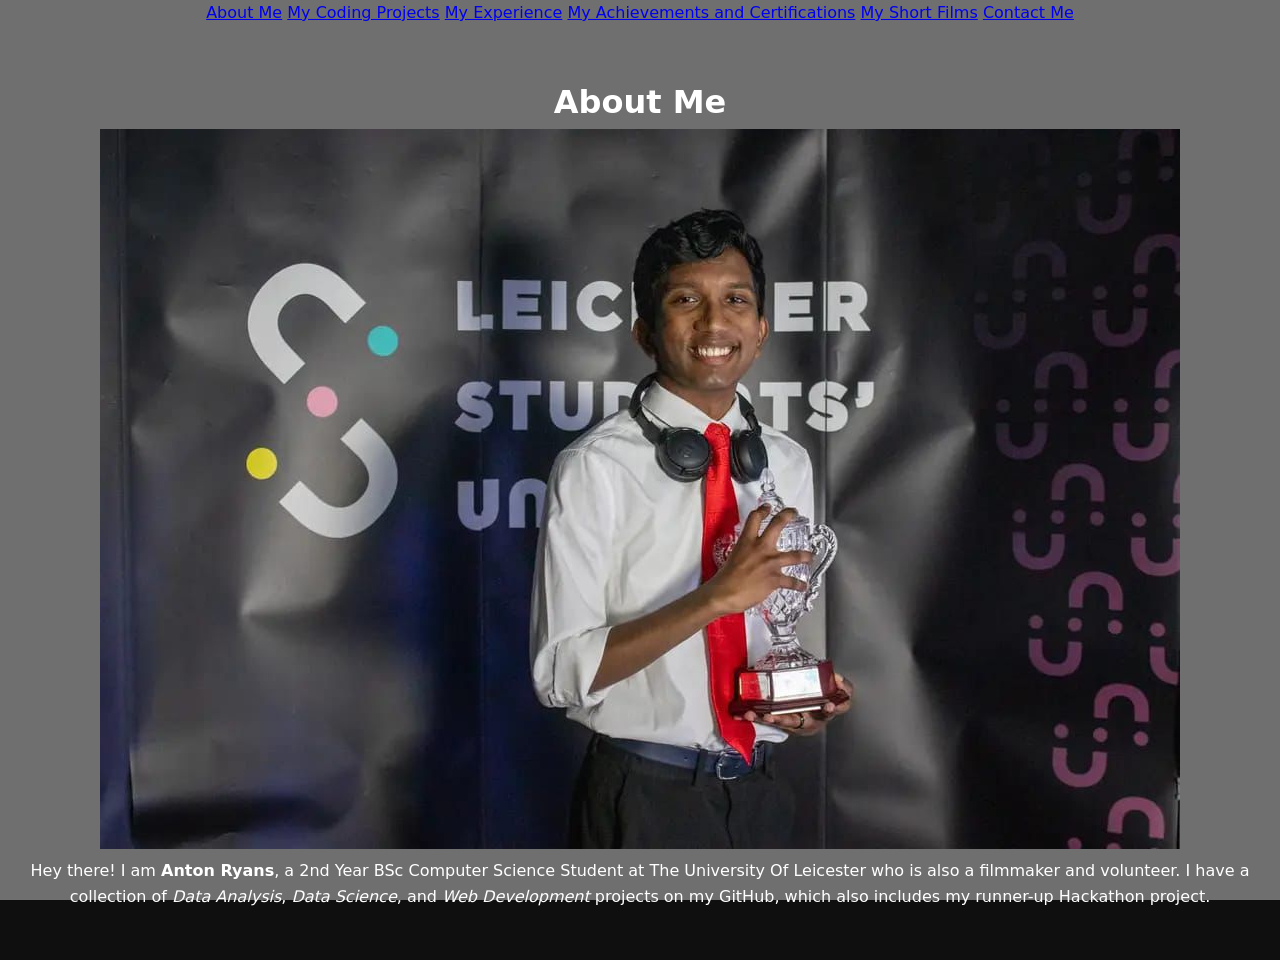
==== index.html @ d1724137 "summer 2025 update" ====
<!DOCTYPE html>
<html lang="en">
<head>
  <meta charset="UTF-8" />
  <meta name="viewport" content="width=device-width, initial-scale=1.0"/>
  <title>Anton Ryans's Portfolio</title>
  <script src="https://platform.linkedin.com/in.js" type="text/javascript"></script>
  <link rel="stylesheet" href="css/generalCSS.css" />
</head>
<body>
  <!-- Background Animation Layer -->
  <div class="el"></div>

  <!-- Navigation -->
  <div class="topnav">
    <a class="active" href="index.html">About Me</a>
    <a href="My Coding Projects Page.html">My Coding Projects</a>
    <a href="My Experience Page.html">My Experience</a>
    <a href="My Achievements and Certifications Page.html">My Achievements and Certifications</a>
    <a href="My Short Films Portfolio Page.html">My Short Films</a>
    <a href="Contact Me Page.html">Contact Me</a>
  </div>

  <!-- Main Content -->
  <main>
    <div class="content">
      <h1>About Me</h1>

      <img class="profile-pic" src="pics/Anton Pic.jpg" alt="Anton Ryans Profile Picture" />

      <p>
        Hey there! I am <strong>Anton Ryans</strong>, a 2nd Year BSc Computer Science Student at The University Of Leicester 
        who is also a filmmaker and volunteer.  
        I have a collection of <em>Data Analysis</em>, <em>Data Science</em>, and <em>Web Development</em> projects on my GitHub,  
        which also includes my runner-up Hackathon project.
      </p>
    </div>
  </main>
</body>
</html>
---- css/generalCSS.css ----
/* =========================================================
   General Resets + Variables
========================================================= */
* {
  box-sizing: border-box;
  margin: 0;
  padding: 0;
}

:root {
  --size: 20px;
  --primary-color: #b0e0e6;
  --text-color: white;
  --bg-color: hsl(0, 0%, 6%);
  --highlight-color: #ffd700;
}

/* =========================================================
   Base Styles
========================================================= */
body {
  font-family: 'Inter', system-ui, sans-serif;
  font-size: 16px;
  line-height: 1.65;
  color: #333;
  margin: 0;
  padding: 0;
  position: relative;
  z-index: 0;
  display: grid;
  place-items: center;
  min-height: 100vh;
  background: var(--bg-color);
  color: var(--text-color);
}

html {
  scroll-behavior: smooth;
}

/* =========================================================
   Background Carousel
========================================================= */
.background-carousel {
  position: fixed;
  top: 0;
  left: 0;
  width: 100%;
  height: 100%;
  overflow: hidden;
  z-index: -2;
}

.background-carousel img {
  position: absolute;
  top: 0;
  left: 0;
  width: 100%;
  height: 100%;
  object-fit: cover;
  opacity: 0;
  animation: carouselFade 30s infinite;
}

.background-carousel img:nth-child(1) { animation-delay: 0s; }
.background-carousel img:nth-child(2) { animation-delay: 10s; }
.background-carousel img:nth-child(3) { animation-delay: 20s; }

@keyframes carouselFade {
  0%, 100% { opacity: 0; }
  5%, 30% { opacity: 1; }
  35% { opacity: 0; }
}

/* =========================================================
   Theme-Specific Backgrounds
========================================================= */
.dark-images { display: none; }

body.dark-mode .light-images { display: none; }
body.dark-mode .dark-images { display: block; }

/* =========================================================
   Overlay
========================================================= */
body::before {
  content: '';
  position: fixed;
  top: 0; left: 0; right: 0; bottom: 0;
  background: rgba(255, 255, 255, 0.4);
  z-index: -1;
}

body.dark-mode::before {
  background: rgba(0, 0, 0, 0.5);
}

/* =========================================================
   Header / Navbar
========================================================= */
header {
  position: sticky;
  top: 0;
  z-index: 10;
  background-color: rgba(0, 77, 153, 0.9);
  color: #fff;
  padding: 10px 20px;
  box-shadow: 0 2px 5px rgba(0, 0, 0, 0.1);
  backdrop-filter: blur(8px);
  -webkit-backdrop-filter: blur(8px);
  transition: background-color 0.3s ease;
}

body.dark-mode header {
  background-color: rgba(0, 0, 0, 0.7);
}

/* =========================================================
   Navbar Layout
========================================================= */
.navbar {
  display: flex;
  align-items: center;
  justify-content: space-between;
  flex-wrap: wrap;
  max-width: 1200px;
  margin: 0 auto;
  padding: 0 1rem;
  gap: 15px;
}

/* Logo */
.logo-link {
  flex: 1;
  display: flex;
  align-items: center;
  text-decoration: none;
}

.logo {
  height: 60px;
  transition: transform 0.3s ease;
}

.logo:hover { transform: scale(1.05); }

/* Nav Links */
.nav-links {
  flex: 2;
  display: flex;
  justify-content: center;
  align-items: center;
  gap: 15px;
  list-style: none;
  margin: 0;
  padding: 0;
}

.nav-links li a {
  position: relative;
  color: white;
  text-decoration: none;
  font-weight: 600;
  padding: 10px 16px;
  border-radius: 6px;
  transition: all 0.3s ease;
}

.nav-links li a::after {
  content: '';
  position: absolute;
  bottom: 6px;
  left: 16px;
  width: 0;
  height: 2px;
  background-color: currentColor;
  transition: width 0.3s ease;
}

.nav-links li a:hover::after,
.nav-links li a.active::after {
  width: calc(100% - 32px);
}

.nav-links li a:hover,
.nav-links li a.active {
  background-color: rgba(255, 255, 255, 0.9);
  color: #004d99;
  transform: scale(1.05);
}

body.dark-mode .nav-links li a { color: #e0e0e0; }

body.dark-mode .nav-links li a:hover,
body.dark-mode .nav-links li a.active {
  background-color: rgba(255, 255, 255, 0.2);
  color: #fff;
}

.nav-links .dot {
  color: white;
  font-size: 1.2rem;
  pointer-events: none;
}

/* =========================================================
   Right Section (Auth + Theme)
========================================================= */
.right-section {
  display: flex;
  align-items: center;
  gap: 10px;
  flex: 1;
  justify-content: flex-end;
}

.auth-links {
  display: flex;
  gap: 10px;
}

.auth-links a {
  text-decoration: none;
  color: white;
  font-weight: 600;
  padding: 10px 16px;
  border-radius: 6px;
  transition: all 0.3s ease;
}

.auth-links a:hover {
  color: #004d99;
  background-color: rgba(255, 255, 255, 0.9);
  transform: scale(1.05);
}

.theme-label { color: white; margin-right: 5px; }

/* Toggle Switch */
.switch {
  position: relative;
  display: inline-block;
  width: 40px;
  height: 20px;
}

.switch input { opacity: 0; width: 0; height: 0; }

.slider {
  position: absolute;
  top: 0;
  left: 0;
  right: 0;
  bottom: 0;
  background-color: #ccc;
  border-radius: 20px;
  transition: 0.4s;
}

.slider:before {
  content: "";
  position: absolute;
  height: 16px;
  width: 16px;
  left: 2px;
  bottom: 2px;
  background-color: white;
  border-radius: 50%;
  transition: 0.4s;
}

input:checked + .slider { background-color: #2196F3; }
input:checked + .slider:before { transform: translateX(20px); }

/* Nav Toggle Button (Mobile) */
.nav-toggle {
  display: none;
  flex-direction: column;
  cursor: pointer;
  gap: 5px;
}

.nav-toggle span {
  height: 3px;
  width: 25px;
  background-color: white;
  border-radius: 2px;
}

/* =========================================================
   Main Content
========================================================= */
main {
  padding: 50px 20px;
  display: flex;
  justify-content: center;
  align-items: center;
  min-height: calc(100vh - 80px);
  text-align: center;
}

/* Welcome Box */
.welcome-container {
  max-width: 800px;
  background-color: rgba(255, 255, 255, 0.75);
  backdrop-filter: blur(10px);
  padding: 40px 30px;
  border-radius: 10px;
  box-shadow: 0 4px 15px rgba(0, 0, 0, 0.2);
  color: #000;
}

body.dark-mode .welcome-container {
  background-color: rgba(24, 24, 24, 0.85);
  color: #f0f0f0;
}

.welcome-container h1 {
  font-size: 3rem;
  margin-bottom: 20px;
  font-weight: 700;
  color: #004d99;
}

.welcome-container p {
  font-size: 1.125rem;
  margin-bottom: 20px;
}

/* CTA */
.cta-button {
  background-color: #2563eb;
  color: white;
  padding: 15px 30px;
  font-size: 1.1em;
  font-weight: 600;
  text-transform: uppercase;
  border: none;
  border-radius: 6px;
  cursor: pointer;
  box-shadow: 0 4px 12px rgba(0, 0, 0, 0.15);
  transition: background-color 0.3s, transform 0.2s;
}

.cta-button:hover {
  background-color: #1e40af;
  transform: translateY(-2px) scale(1.03);
}

/* Greeting Message */
.greeting-message {
  font-size: 1.5rem;
  font-weight: 600;
  color: #333;
  margin-bottom: 1rem;
  background-color: rgba(255, 255, 255, 0.85);
  padding: 0.8rem 1.2rem;
  border-radius: 8px;
  text-align: center;
  box-shadow: 0 2px 10px rgba(0,0,0,0.1);
}

.dark-mode .greeting-message {
  background-color: rgba(40, 40, 40, 0.85);
  color: #eee;
}

/* =========================================================
   Background Animation Layer
========================================================= */
.el {
  background: conic-gradient(
    from 180deg at 50% 70%,
    hsla(0, 0%, 98%, 1) 0deg,
    #eec32d 72deg,
    #ec4b4b 144deg,
    #709ab9 216deg,
    #4dffbf 288deg,
    hsla(0, 0%, 98%, 1) 1turn
  );
  width: 100%;
  height: 100%;
  position: absolute;
  top: 0; left: 0;
  mask: radial-gradient(circle at 50% 50%, white 2px, transparent 2.5px) 50% 50% / var(--size) var(--size),
        url("https://assets.codepen.io/605876/noise-mask.png") 256px 50% / 256px 256px;
  mask-composite: intersect;
  animation: flicker 20s infinite linear;
  z-index: -1;
}

@keyframes flicker {
  to { mask-position: 50% 50%, 0 50%; }
}

/* =========================================================
   Responsive Adjustments
========================================================= */
@media (max-width: 768px) {
  .navbar {
    flex-direction: column;
    align-items: flex-start;
    gap: 10px;
  }

  .nav-links {
    display: none;
    flex-direction: column;
    width: 100%;
    background-color: rgba(0, 77, 153, 0.95);
    border-top: 1px solid #fff;
  }

  .nav-links.active { display: flex; }

  .nav-toggle { display: flex; }

  .auth-links,
  .theme-toggle-wrapper {
    flex-direction: column;
    align-items: flex-start;
  }
}
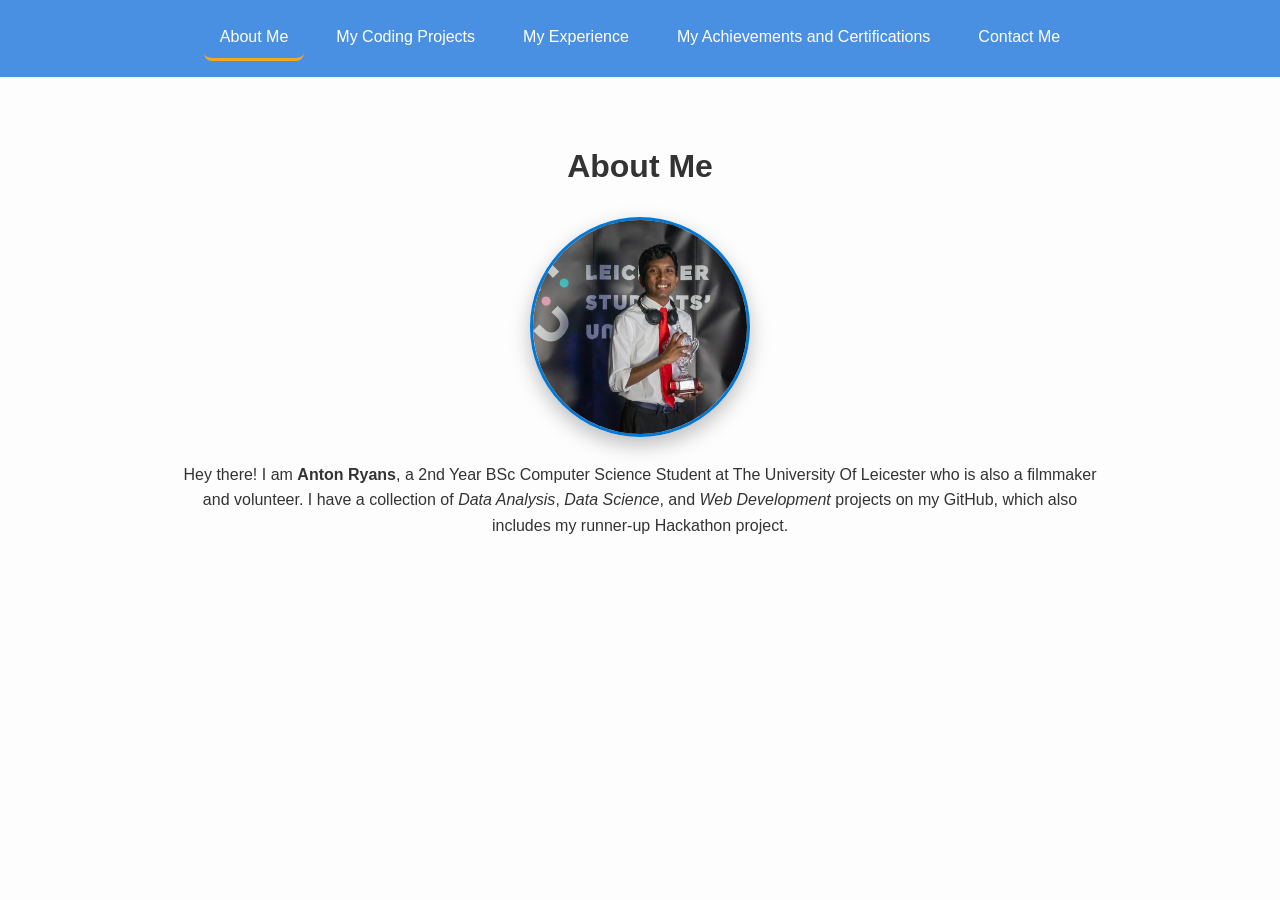
==== commit f6e32cbc: "2.1 updatw, changed css" ====
--- a/index.html
+++ b/index.html
@@ -4,20 +4,20 @@
   <meta charset="UTF-8" />
   <meta name="viewport" content="width=device-width, initial-scale=1.0"/>
   <title>Anton Ryans's Portfolio</title>
-  <script src="https://platform.linkedin.com/in.js" type="text/javascript"></script>
-  <link rel="stylesheet" href="css/generalCSS.css" />
+
+  <!-- Theme and Page-specific Styles -->
+  <link rel="stylesheet" href="css/theme.css" />
+  <link rel="stylesheet" href="css/index.css" />
 </head>
+
 <body>
-  <!-- Background Animation Layer -->
-  <div class="el"></div>
 
-  <!-- Navigation -->
+  <!-- Top Navigation -->
   <div class="topnav">
     <a class="active" href="index.html">About Me</a>
     <a href="My Coding Projects Page.html">My Coding Projects</a>
     <a href="My Experience Page.html">My Experience</a>
     <a href="My Achievements and Certifications Page.html">My Achievements and Certifications</a>
-    <a href="My Short Films Portfolio Page.html">My Short Films</a>
     <a href="Contact Me Page.html">Contact Me</a>
   </div>
 
@@ -35,6 +35,27 @@
         which also includes my runner-up Hackathon project.
       </p>
     </div>
+
+    <!-- Popup Section -->
+<div class="popup-overlay" id="popupOverlay">
+  <div class="popup">
+    <h2>Welcome!</h2>
+    <p>Thanks for visiting my portfolio website. Choose where you’d like to go:</p>
+
+    <div class="popup-buttons">
+      <a href="My Coding Projects Page.html" class="popup-link">My Coding Projects</a>
+      <a href="My Experience Page.html" class="popup-link">My Experience</a>
+      <a href="My Achievements and Certifications Page.html" class="popup-link">Achievements & Certifications</a>
+      <a href="Contact Me Page.html" class="popup-link">Contact Me</a>
+    </div>
+
+    <button id="closePopupBtn">Close</button>
+  </div>
+</div>
+
   </main>
+
+  <!-- JavaScript -->
+  <script src="js/index.js" defer></script>
 </body>
 </html>
--- a/css/theme.css
+++ b/css/theme.css
@@ -0,0 +1,84 @@
+/* ===============================
+   THEME.CSS - General Layout
+================================ */
+
+/* Root Variables */
+:root {
+    --primary-color: #4A90E2;
+    --secondary-color: #F5A623;
+    --background-color: #fdfdfd;
+    --text-color: #333;
+    --heading-color: #1a1a1a;
+    --link-color: var(--primary-color);
+    --link-hover-color: var(--secondary-color);
+    --border-radius: 8px;
+    --transition-speed: 0.3s;
+    --font-family: 'Segoe UI', Tahoma, Geneva, Verdana, sans-serif;
+}
+
+/* Global Styles */
+* {
+    margin: 0;
+    padding: 0;
+    box-sizing: border-box;
+}
+
+body {
+    font-family: var(--font-family);
+    background-color: var(--background-color);
+    color: var(--text-color);
+    line-height: 1.6;
+    text-align: center; /* center everything */
+}
+
+/* ---------- Top Navigation ---------- */
+.topnav {
+    display: flex;
+    flex-wrap: wrap;
+    justify-content: center; /* center nav links */
+    gap: 1rem;
+    background-color: var(--primary-color);
+    padding: 1rem 2rem;
+}
+
+.topnav a {
+    color: white;
+    text-decoration: none;
+    font-weight: 500;
+    padding: 0.5rem 1rem;
+    transition: color var(--transition-speed), background var(--transition-speed);
+    border-radius: var(--border-radius);
+}
+
+.topnav a:hover {
+    color: var(--secondary-color);
+    background-color: rgba(255, 255, 255, 0.1);
+}
+
+.topnav a.active {
+    border-bottom: 3px solid var(--secondary-color);
+}
+
+/* ---------- Main Content ---------- */
+.content {
+    max-width: 1000px;
+    margin: 2rem auto;
+    padding: 2rem;
+}
+
+/* Center all headings */
+.content h1, .content h2, .content h3 {
+    text-align: center;
+}
+
+/* Center paragraphs */
+.content p {
+    text-align: center;
+}
+
+/* Center links */
+.content a {
+    display: inline-block;
+    margin: 0.5rem auto;
+    text-align: center;
+}
--- a/css/index.css
+++ b/css/index.css
@@ -0,0 +1,126 @@
+/* ---------- INDEX PAGE SPECIFIC STYLES ---------- */
+
+/* Profile Picture Styling */
+.profile-pic {
+    display: block;
+    margin: 25px auto;
+    width: 220px;
+    height: 220px;
+    object-fit: cover;
+    border-radius: 50%;
+    box-shadow: 0 8px 20px rgba(0, 0, 0, 0.25);
+    border: 3px solid #0078d7;
+    transition: transform 0.3s ease, box-shadow 0.3s ease;
+}
+
+.profile-pic:hover {
+    transform: scale(1.05);
+    box-shadow: 0 12px 28px rgba(0, 120, 215, 0.4);
+}
+
+/* ---------- POPUP STYLES ---------- */
+
+.popup-overlay {
+    display: none; /* Hidden by default */
+    position: fixed;
+    inset: 0;
+    background-color: rgba(0, 0, 0, 0.6);
+    justify-content: center;
+    align-items: center;
+    z-index: 999;
+    backdrop-filter: blur(3px);
+}
+
+.popup {
+    background-color: #ffffff;
+    border-radius: 16px;
+    padding: 30px 40px;
+    text-align: center;
+    max-width: 420px;
+    width: 90%;
+    box-shadow: 0 8px 30px rgba(0, 0, 0, 0.35);
+    animation: popupFade 0.4s ease;
+}
+
+.popup h2 {
+    margin-bottom: 12px;
+    color: #0078d7;
+    font-size: 1.8rem;
+}
+
+.popup p {
+    margin-bottom: 25px;
+    color: #333;
+    line-height: 1.5;
+    font-size: 1rem;
+}
+
+/* ---------- POPUP BUTTONS ---------- */
+
+.popup-buttons {
+    display: flex;
+    flex-direction: column;
+    gap: 12px;
+    margin: 20px 0;
+}
+
+.popup-link {
+    text-decoration: none;
+    background-color: #0078d7;
+    color: white;
+    padding: 10px 16px;
+    border-radius: 10px;
+    font-weight: 600;
+    transition: background-color 0.25s ease, transform 0.25s ease, box-shadow 0.25s ease;
+    box-shadow: 0 3px 8px rgba(0, 120, 215, 0.3);
+}
+
+.popup-link:hover {
+    background-color: #005fa3;
+    transform: translateY(-2px);
+    box-shadow: 0 5px 14px rgba(0, 120, 215, 0.45);
+}
+
+/* ---------- CLOSE BUTTON ---------- */
+
+.popup button {
+    background-color: #333;
+    color: white;
+    border: none;
+    border-radius: 8px;
+    padding: 10px 18px;
+    cursor: pointer;
+    font-weight: 600;
+    transition: background-color 0.3s ease, transform 0.2s ease;
+}
+
+.popup button:hover {
+    background-color: #555;
+    transform: scale(1.05);
+}
+
+/* ---------- ANIMATIONS ---------- */
+@keyframes popupFade {
+    from {
+        transform: scale(0.85);
+        opacity: 0;
+    }
+    to {
+        transform: scale(1);
+        opacity: 1;
+    }
+}
+
+/* ---------- RESPONSIVE DESIGN ---------- */
+@media (min-width: 600px) {
+    .popup-buttons {
+        flex-direction: row;
+        flex-wrap: wrap;
+        justify-content: center;
+    }
+
+    .popup-link {
+        flex: 1 1 45%;
+        text-align: center;
+    }
+}
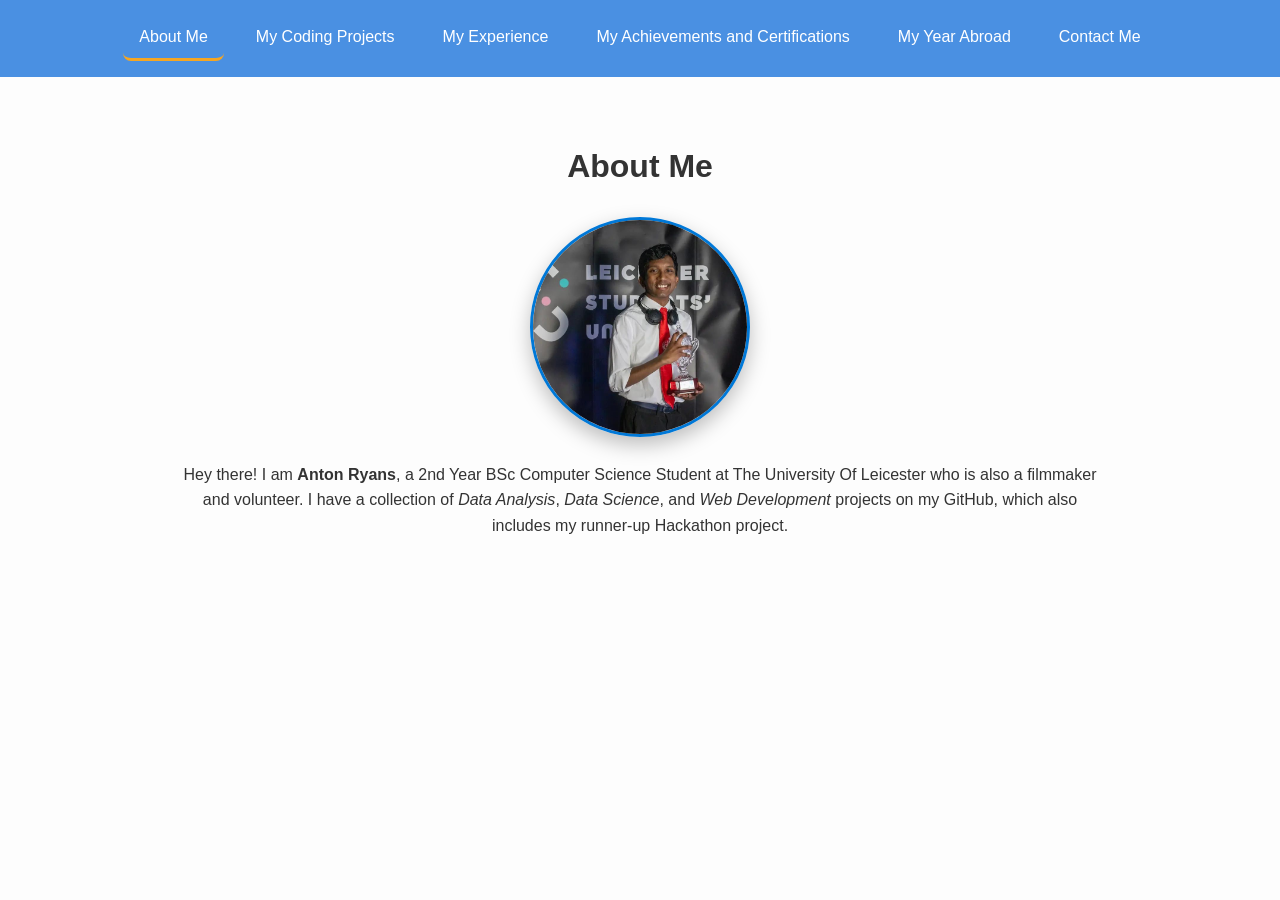
==== commit 16e794b4: "nav bar update" ====
--- a/index.html
+++ b/index.html
@@ -18,6 +18,7 @@
     <a href="My Coding Projects Page.html">My Coding Projects</a>
     <a href="My Experience Page.html">My Experience</a>
     <a href="My Achievements and Certifications Page.html">My Achievements and Certifications</a>
+    <a href="yearAbroad.html">My Year Abroad</a>
     <a href="Contact Me Page.html">Contact Me</a>
   </div>
 
@@ -46,6 +47,7 @@
       <a href="My Coding Projects Page.html" class="popup-link">My Coding Projects</a>
       <a href="My Experience Page.html" class="popup-link">My Experience</a>
       <a href="My Achievements and Certifications Page.html" class="popup-link">Achievements & Certifications</a>
+      <a href="yearAbroad.html" class="popup-link">Year Abroad</a>
       <a href="Contact Me Page.html" class="popup-link">Contact Me</a>
     </div>
 
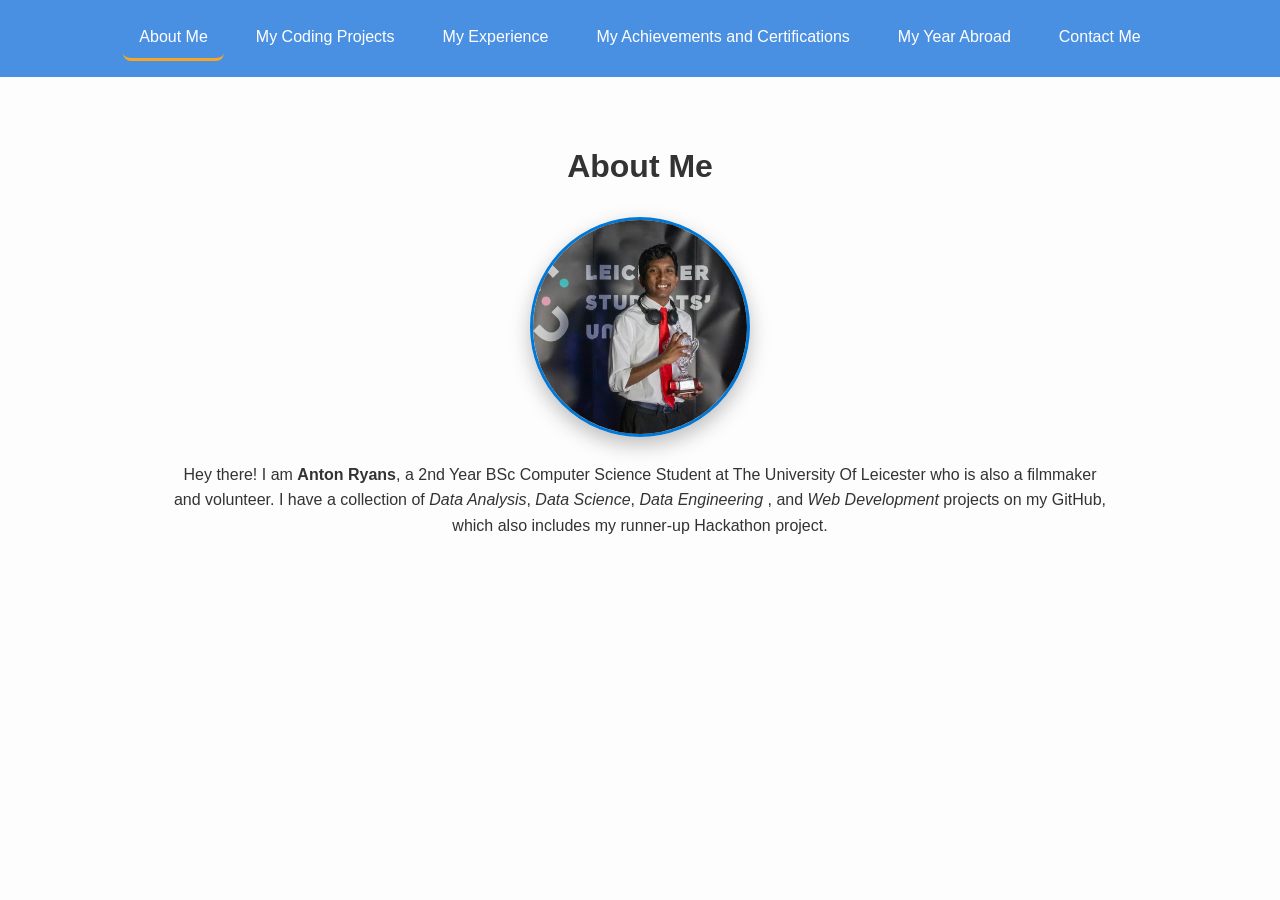
==== commit d0226eec: "update index" ====
--- a/index.html
+++ b/index.html
@@ -32,7 +32,7 @@
       <p>
         Hey there! I am <strong>Anton Ryans</strong>, a 2nd Year BSc Computer Science Student at The University Of Leicester 
         who is also a filmmaker and volunteer.  
-        I have a collection of <em>Data Analysis</em>, <em>Data Science</em>, and <em>Web Development</em> projects on my GitHub,  
+        I have a collection of <em>Data Analysis</em>, <em>Data Science</em>, <em> Data Engineering </em>, and <em>Web Development</em> projects on my GitHub,  
         which also includes my runner-up Hackathon project.
       </p>
     </div>
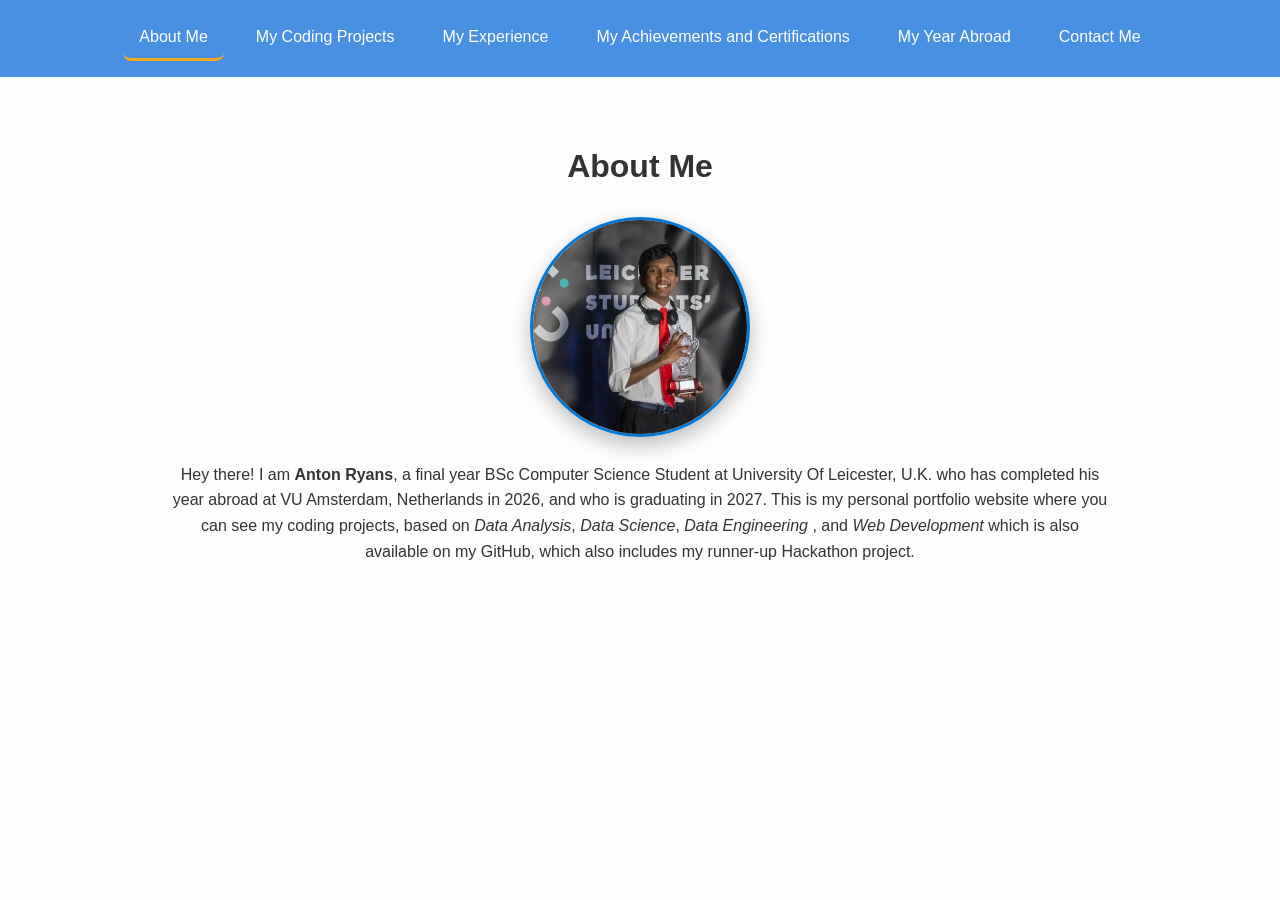
==== commit 5c053fdd: "layout update for following pages" ====
--- a/index.html
+++ b/index.html
@@ -30,10 +30,13 @@
       <img class="profile-pic" src="pics/Anton Pic.jpg" alt="Anton Ryans Profile Picture" />
 
       <p>
-        Hey there! I am <strong>Anton Ryans</strong>, a 2nd Year BSc Computer Science Student at The University Of Leicester 
-        who is also a filmmaker and volunteer.  
-        I have a collection of <em>Data Analysis</em>, <em>Data Science</em>, <em> Data Engineering </em>, and <em>Web Development</em> projects on my GitHub,  
-        which also includes my runner-up Hackathon project.
+        Hey there! I am <strong>Anton Ryans</strong>, 
+        a final year BSc Computer Science Student at University Of Leicester, U.K. who 
+        has completed his year abroad at VU Amsterdam, Netherlands in 2026,
+        and who is graduating in 2027.
+        This is my personal portfolio website where you can see my coding projects, based on <em>Data Analysis</em>, 
+        <em>Data Science</em>, <em> Data Engineering </em>, and <em>Web Development</em> which is also available
+        on my GitHub, which also includes my runner-up Hackathon project.
       </p>
     </div>
 
@@ -41,7 +44,7 @@
 <div class="popup-overlay" id="popupOverlay">
   <div class="popup">
     <h2>Welcome!</h2>
-    <p>Thanks for visiting my portfolio website. Choose where you’d like to go:</p>
+    <p>Thanks for visiting my portfolio website. Choose the webpage you want to visit:</p>
 
     <div class="popup-buttons">
       <a href="My Coding Projects Page.html" class="popup-link">My Coding Projects</a>
--- a/css/theme.css
+++ b/css/theme.css
@@ -81,4 +81,25 @@
     display: inline-block;
     margin: 0.5rem auto;
     text-align: center;
+}
+
+/* ===============================
+  DOWNLOAD BUTTON
+   =============================== */
+
+.download-btn {
+    display: inline-block;
+    padding: 0.75rem 1.2rem;
+    background-color: #4a74f5;
+    color: white !important;
+    text-decoration: none;
+    border-radius: 6px;
+    font-weight: bold;
+    margin-top: 1.5rem;
+    transition: background-color 0.2s ease-in-out, transform 0.2s ease-in-out;
+}
+
+.download-btn:hover {
+    background-color: #375de0;
+    transform: translateY(-2px);
 }
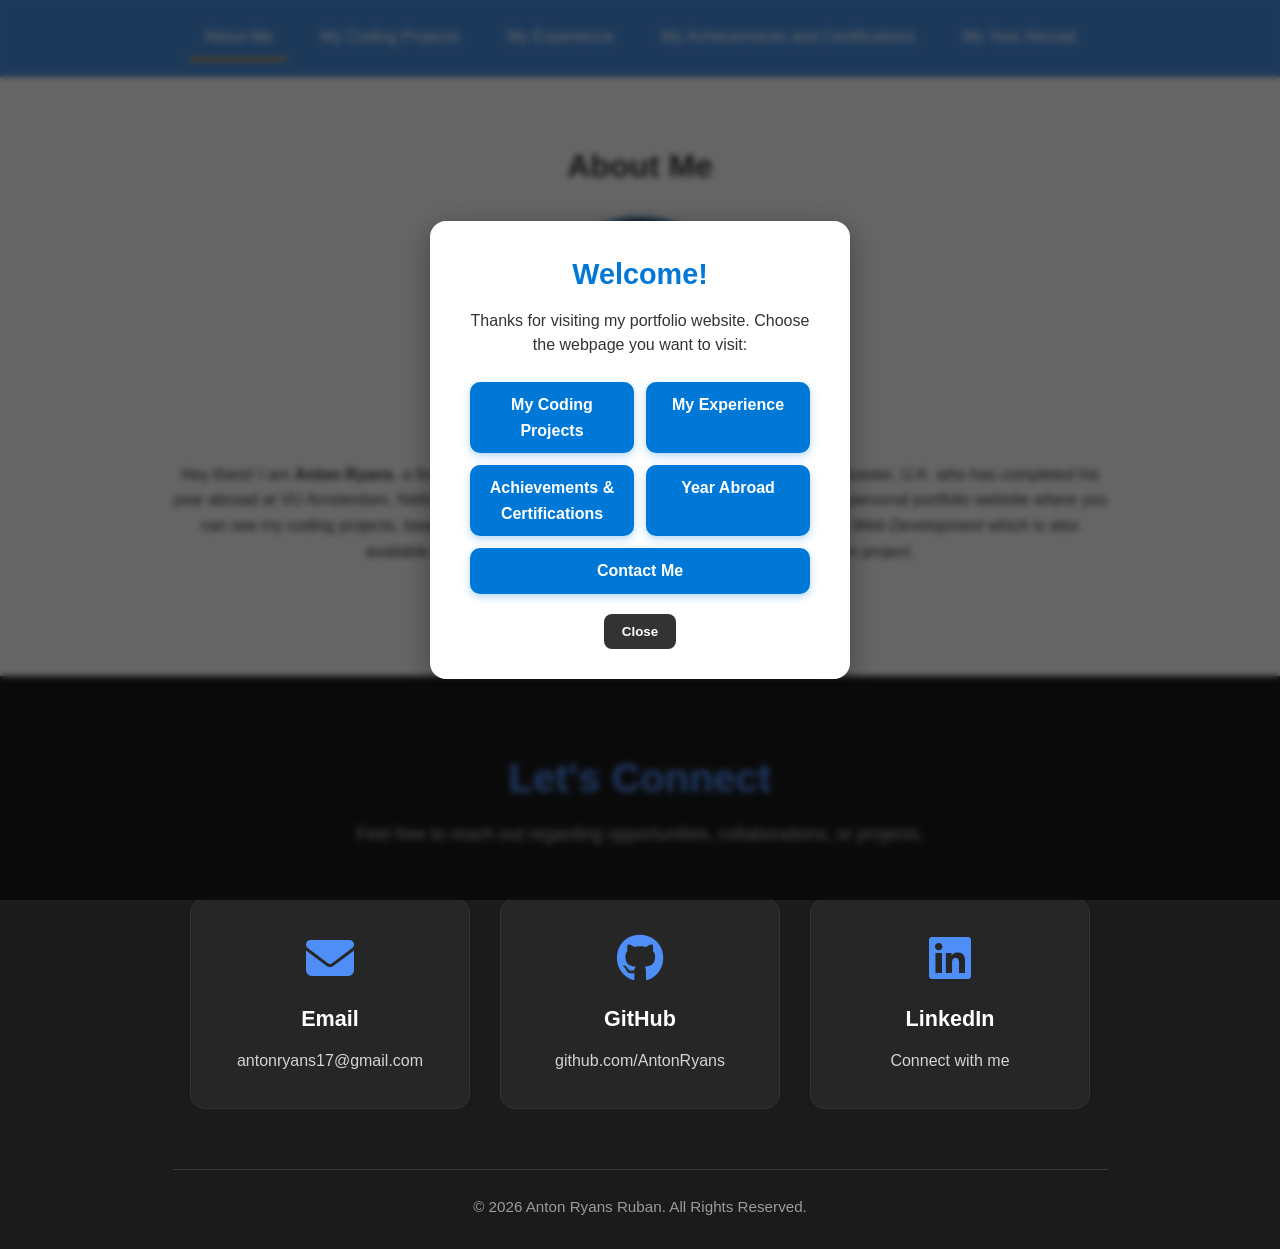
==== commit 5d3d2f7c: "year abroad page update and  footer update" ====
--- a/index.html
+++ b/index.html
@@ -8,6 +8,7 @@
   <!-- Theme and Page-specific Styles -->
   <link rel="stylesheet" href="css/theme.css" />
   <link rel="stylesheet" href="css/index.css" />
+  <link rel="stylesheet" href="https://cdnjs.cloudflare.com/ajax/libs/font-awesome/6.7.2/css/all.min.css">
 </head>
 
 <body>
@@ -19,7 +20,6 @@
     <a href="My Experience Page.html">My Experience</a>
     <a href="My Achievements and Certifications Page.html">My Achievements and Certifications</a>
     <a href="yearAbroad.html">My Year Abroad</a>
-    <a href="Contact Me Page.html">Contact Me</a>
   </div>
 
   <!-- Main Content -->
@@ -62,5 +62,47 @@
 
   <!-- JavaScript -->
   <script src="js/index.js" defer></script>
+
+<footer class="footer">
+
+    <div class="footer-content">
+
+        <h2>Let's Connect</h2>
+
+        <p class="footer-text">
+            Feel free to reach out regarding opportunities, collaborations, or projects.
+        </p>
+
+        <div class="contact-links">
+
+            <a href="mailto:antonryans17@gmail.com" class="contact-card">
+                <i class="fa-solid fa-envelope footer-icon"></i>
+                <h3>Email</h3>
+                <p>antonryans17@gmail.com</p>
+            </a>
+
+            <a href="https://github.com/AntonRyans" target="_blank" class="contact-card">
+                <i class="fa-brands fa-github footer-icon"></i>
+                <h3>GitHub</h3>
+                <p>github.com/AntonRyans</p>
+            </a>
+
+            <a href="https://www.linkedin.com/in/anton-ryans-ruban-a1a442295/" target="_blank" class="contact-card">
+                <i class="fa-brands fa-linkedin footer-icon"></i>
+                <h3>LinkedIn</h3>
+                <p>Connect with me</p>
+            </a>
+
+        </div>
+
+        <div class="footer-divider"></div>
+
+        <p class="copyright">
+            © 2026 Anton Ryans Ruban. All Rights Reserved.
+        </p>
+
+    </div>
+
+</footer>
 </body>
 </html>
--- a/css/theme.css
+++ b/css/theme.css
@@ -102,4 +102,81 @@
 .download-btn:hover {
     background-color: #375de0;
     transform: translateY(-2px);
+}
+.footer{
+    background:#1b1b1b;
+    color:white;
+    margin-top:80px;
+    padding:70px 20px 30px;
+}
+
+.footer-content{
+    max-width:1100px;
+    margin:auto;
+    text-align:center;
+}
+
+.footer h2{
+    color:#4f8df7;
+    font-size:2.5rem;
+    margin-bottom:10px;
+}
+
+.footer-text{
+    color:#bdbdbd;
+    font-size:1.1rem;
+    margin-bottom:50px;
+}
+
+.contact-links{
+    display:flex;
+    justify-content:center;
+    gap:30px;
+    flex-wrap:wrap;
+}
+
+.contact-card{
+    width:280px;
+    padding:35px 25px;
+    background:#262626;
+    border-radius:15px;
+    text-decoration:none;
+    color:white;
+    transition:all .3s ease;
+    border:1px solid #333;
+}
+
+.contact-card:hover{
+    transform:translateY(-8px);
+    border-color:#4f8df7;
+    box-shadow:0 10px 25px rgba(79,141,247,.25);
+}
+
+.footer-icon{
+    font-size:3rem;
+    color:#4f8df7;
+    margin-bottom:20px;
+}
+
+.contact-card h3{
+    margin-bottom:12px;
+    font-size:1.35rem;
+}
+
+.contact-card p{
+    color:#d4d4d4;
+    word-break:break-word;
+    line-height:1.5;
+}
+
+.footer-divider{
+    width:85%;
+    height:1px;
+    background:#3a3a3a;
+    margin:60px auto 25px;
+}
+
+.copyright{
+    color:#9b9b9b;
+    font-size:.95rem;
 }
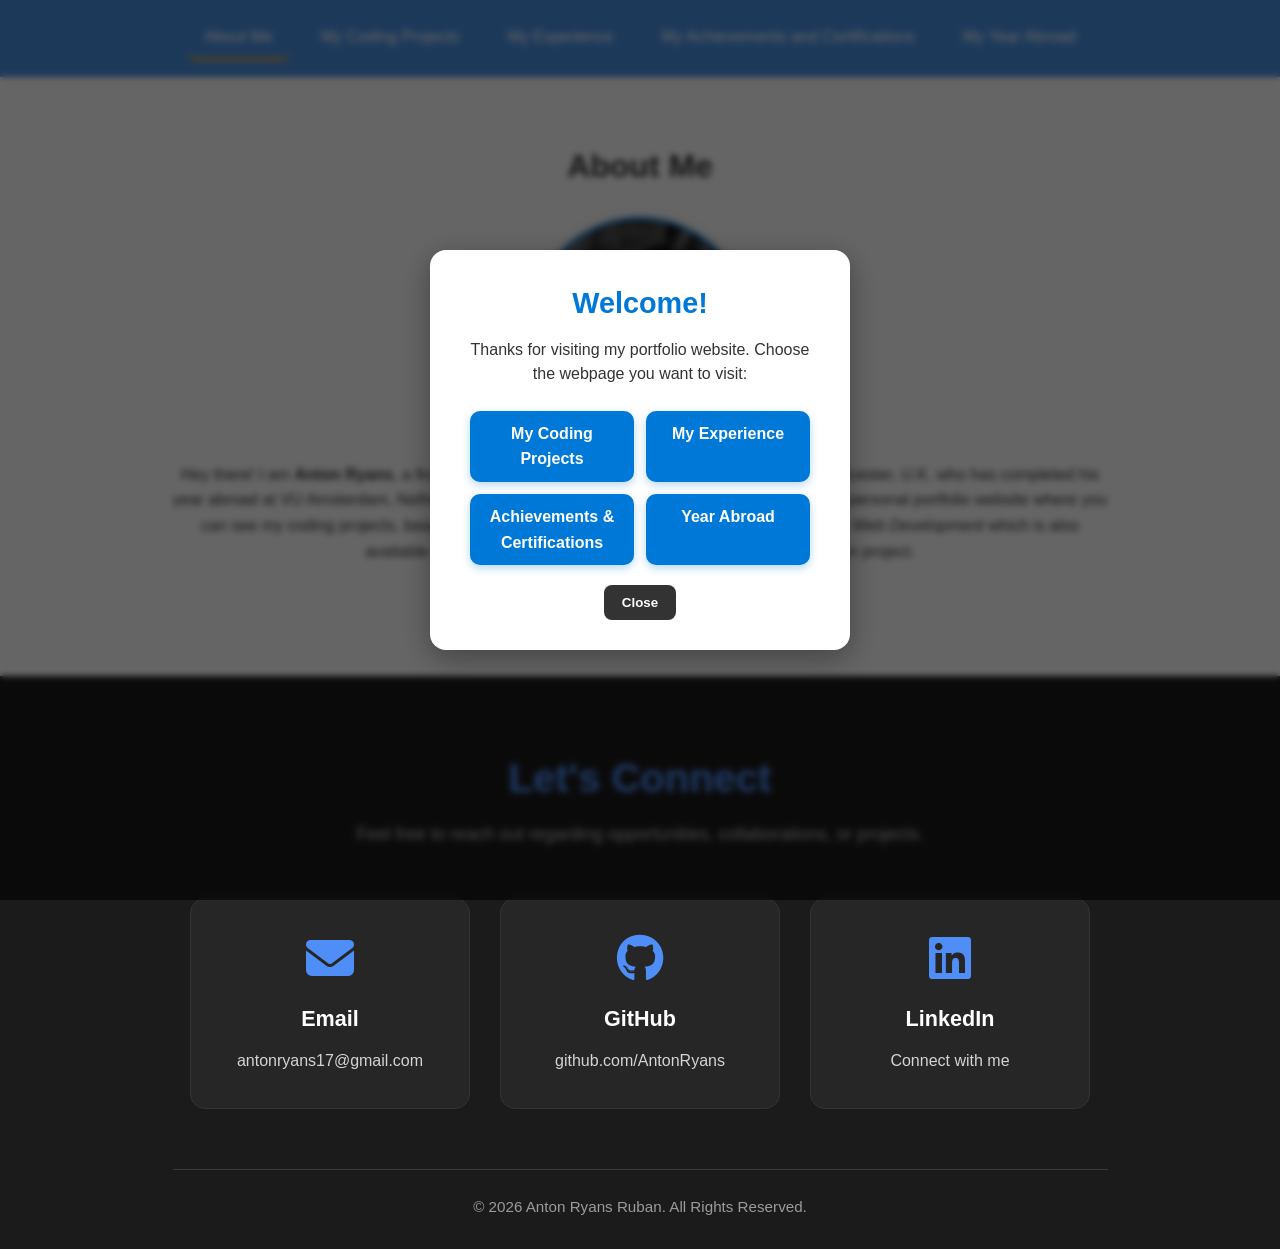
==== commit 721668c9: "update popup message" ====
--- a/index.html
+++ b/index.html
@@ -51,7 +51,6 @@
       <a href="My Experience Page.html" class="popup-link">My Experience</a>
       <a href="My Achievements and Certifications Page.html" class="popup-link">Achievements & Certifications</a>
       <a href="yearAbroad.html" class="popup-link">Year Abroad</a>
-      <a href="Contact Me Page.html" class="popup-link">Contact Me</a>
     </div>
 
     <button id="closePopupBtn">Close</button>
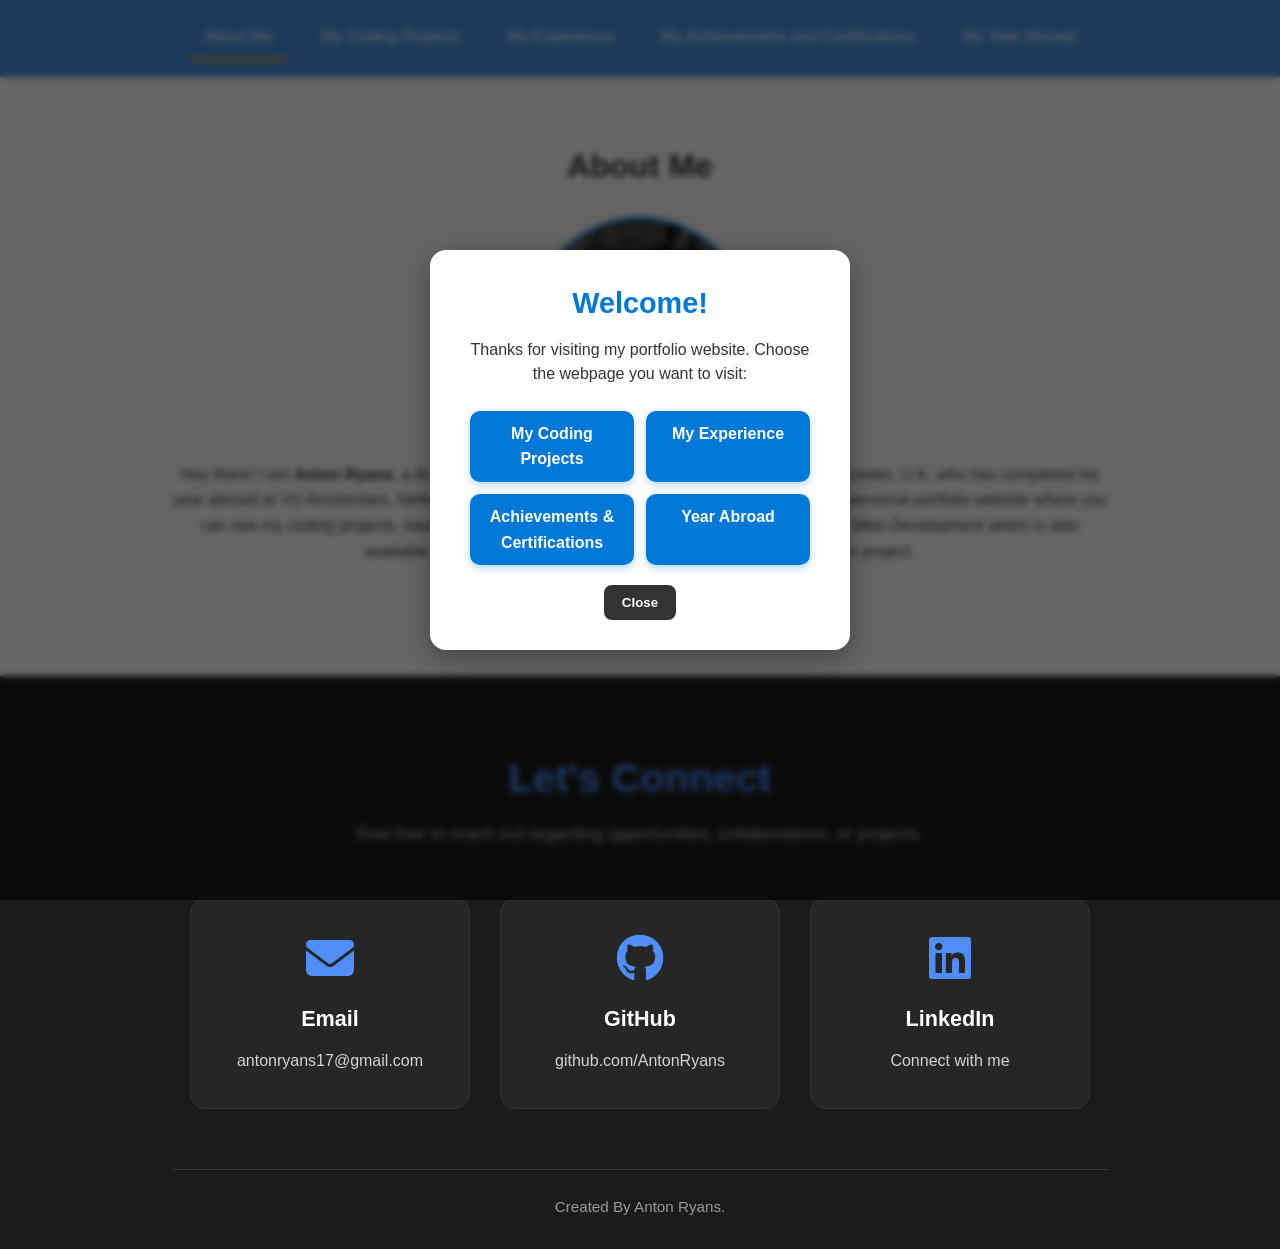
==== commit a78f708b: "footer update" ====
--- a/index.html
+++ b/index.html
@@ -96,8 +96,8 @@
 
         <div class="footer-divider"></div>
 
-        <p class="copyright">
-            © 2026 Anton Ryans Ruban. All Rights Reserved.
+        <p class="creator">
+           Created By Anton Ryans.
         </p>
 
     </div>
--- a/css/theme.css
+++ b/css/theme.css
@@ -176,7 +176,7 @@
     margin:60px auto 25px;
 }
 
-.copyright{
+.creator{
     color:#9b9b9b;
     font-size:.95rem;
 }
